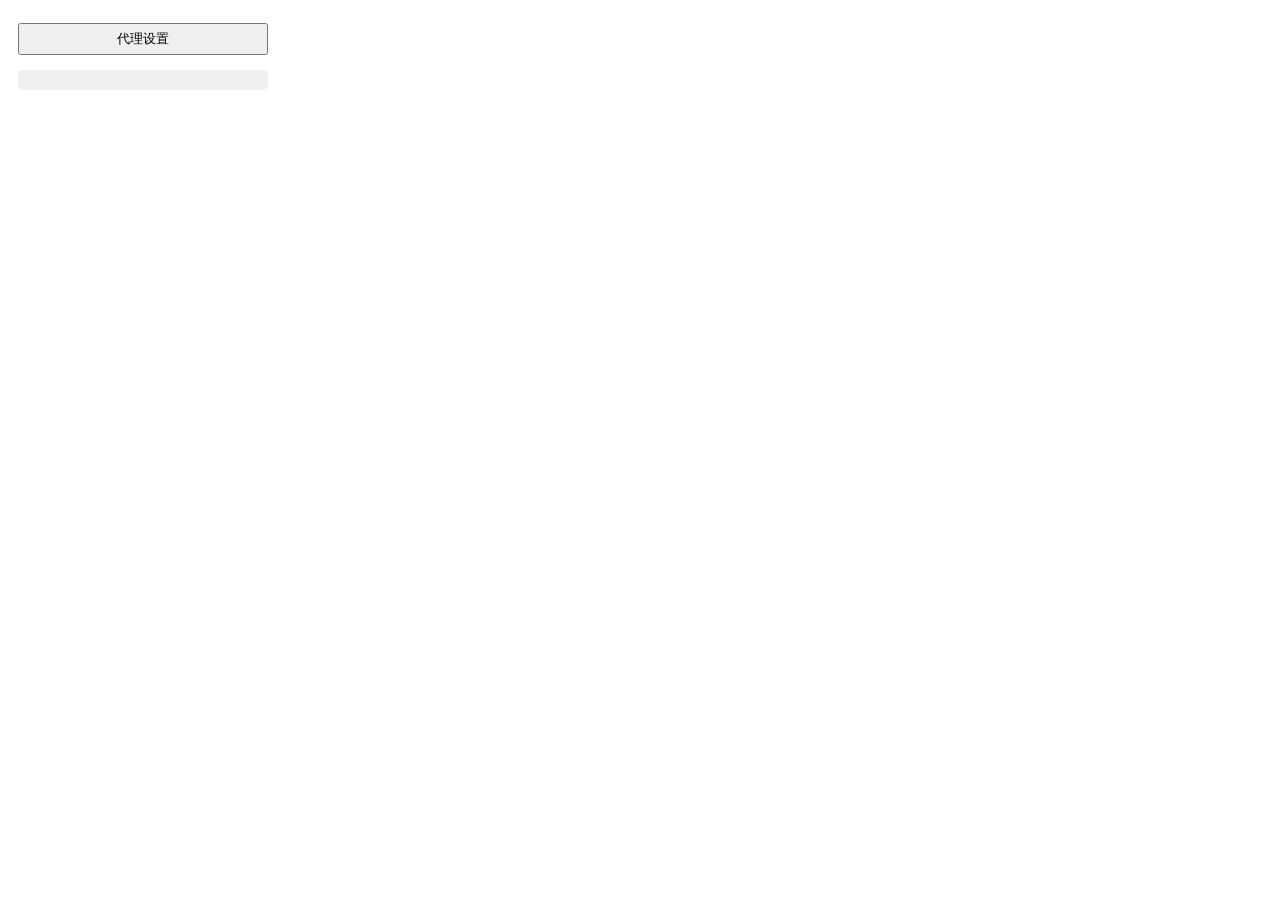
==== popup.html @ 663c6ce9 "Add files via upload" ====
<!DOCTYPE html>
<html>
<head>
  <meta charset="UTF-8">
  <title>简单全局代理</title>
  <style>
    body { width: 250px; padding: 10px; font-family: Arial, sans-serif; }
    button { margin: 5px 0; width: 100%; padding: 5px; }
    #currentProxy { margin-top: 10px; padding: 10px; background-color: #f0f0f0; border-radius: 5px; }
  </style>
</head>
<body>
  <button id="settingsBtn">代理设置</button>
  <div id="currentProxy"></div>
  <script src="popup.js"></script>
</body>
</html>
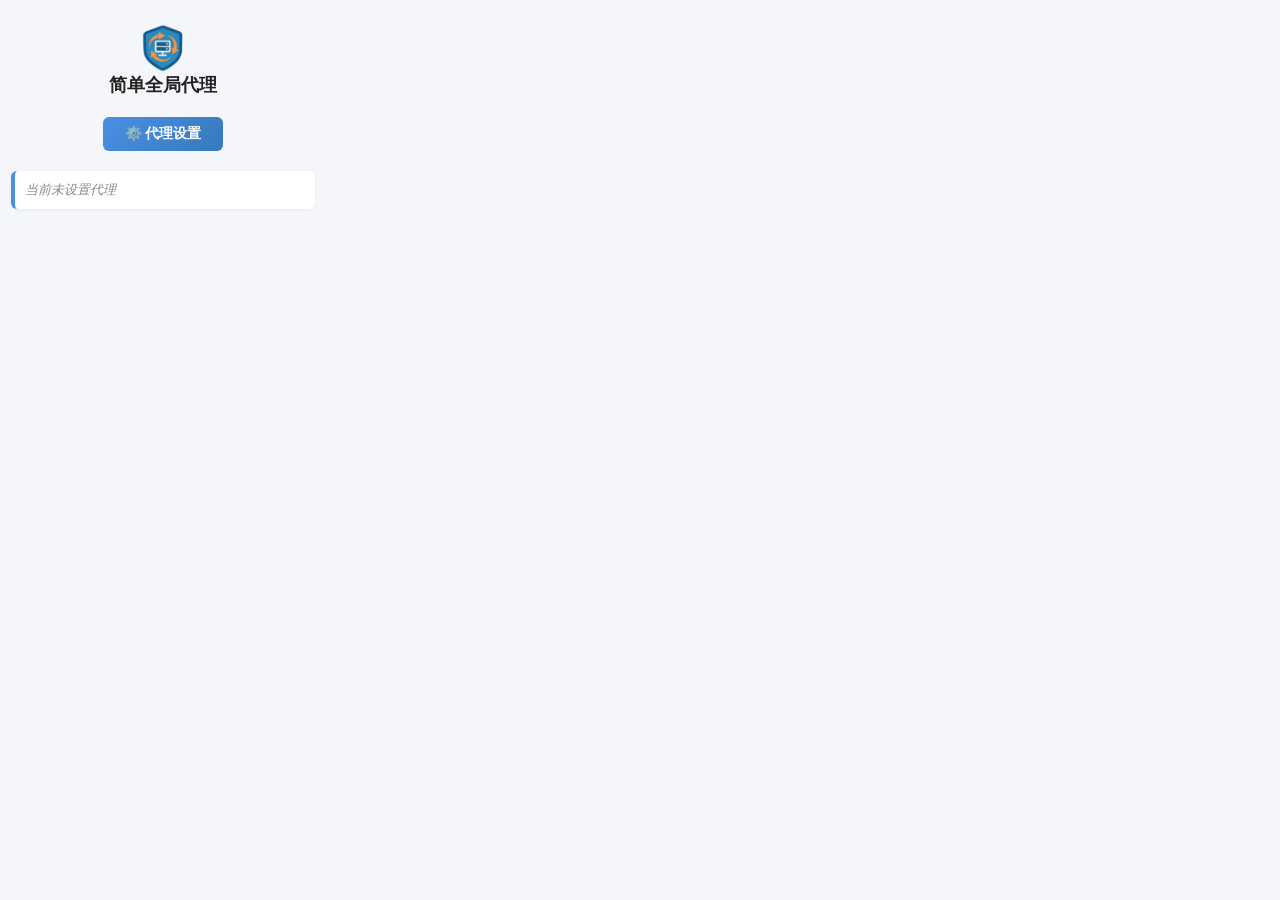
==== commit 34869bd4: "update" ====
--- a/popup.html
+++ b/popup.html
@@ -1,17 +1,74 @@
-<!DOCTYPE html>
-<html>
-<head>
-  <meta charset="UTF-8">
-  <title>简单全局代理</title>
-  <style>
-    body { width: 250px; padding: 10px; font-family: Arial, sans-serif; }
-    button { margin: 5px 0; width: 100%; padding: 5px; }
-    #currentProxy { margin-top: 10px; padding: 10px; background-color: #f0f0f0; border-radius: 5px; }
-  </style>
-</head>
-<body>
-  <button id="settingsBtn">代理设置</button>
-  <div id="currentProxy"></div>
-  <script src="popup.js"></script>
-</body>
+<!DOCTYPE html>
+<html lang="zh">
+<head>
+  <meta charset="UTF-8">
+  <title>简单全局代理</title>
+  <style>
+    body {
+      width: 280px;
+      padding: 15px;
+      font-family: "Segoe UI", Arial, sans-serif;
+      background: #f4f6f9;
+      color: #333;
+      display: flex;
+      flex-direction: column;
+      align-items: center;
+    }
+
+    h3 {
+      margin: 0 0 15px 0;
+      font-size: 18px;
+      font-weight: 600;
+      color: #222;
+    }
+
+    button {
+      margin: 5px 0;
+      padding: 8px 16px;
+      background: linear-gradient(135deg, #4a90e2, #357ABD);
+      color: white;
+      border: none;
+      border-radius: 6px;
+      font-size: 14px;
+      font-weight: bold;
+      cursor: pointer;
+      width: auto;
+      min-width: 120px;
+      transition: background 0.3s ease, transform 0.1s ease;
+    }
+
+    button:hover {
+      background: linear-gradient(135deg, #5aa3ff, #3c84d8);
+    }
+
+    button:active {
+      transform: scale(0.97);
+    }
+
+    #currentProxy {
+      margin-top: 15px;
+      padding: 10px;
+      background-color: #fff;
+      border-left: 4px solid #4a90e2;
+      border-radius: 6px;
+      font-size: 13px;
+      box-shadow: 0 1px 4px rgba(0,0,0,0.05);
+      width: 100%;
+      word-wrap: break-word;
+    }
+
+    .no-proxy {
+      color: #888;
+      font-style: italic;
+    }
+  </style>
+</head>
+<body>
+  <img src="icons/logo.png" style="width:50px"/>
+  <h3>简单全局代理</h3>
+  <button id="settingsBtn">⚙️ 代理设置</button>
+  <div id="currentProxy" class="no-proxy">当前未设置代理</div>
+
+  <script src="popup.js"></script>
+</body>
 </html>
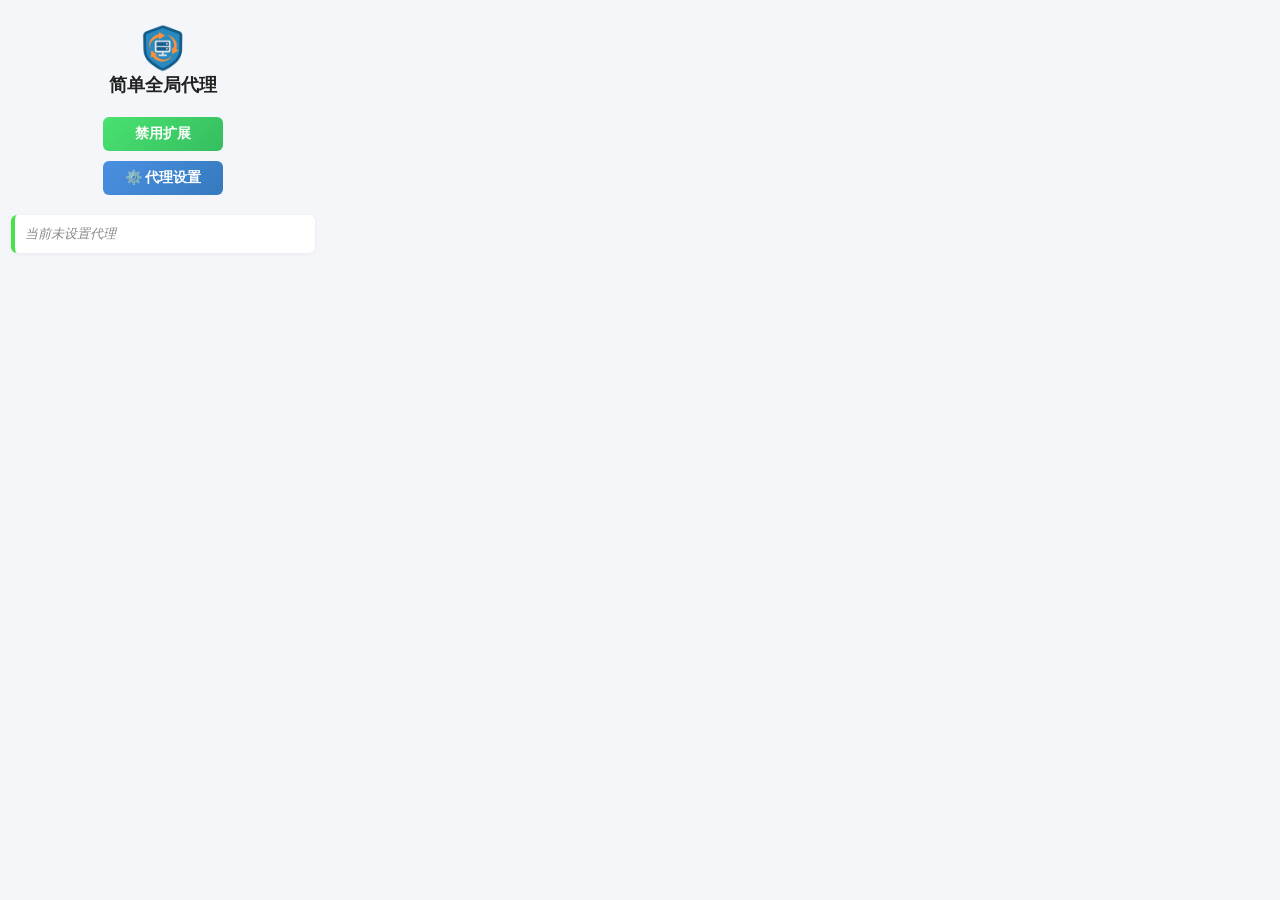
==== commit fc69c1cd: "v2.1.0" ====
--- a/popup.html
+++ b/popup.html
@@ -1,74 +1,18 @@
 <!DOCTYPE html>
 <html lang="zh">
-<head>
-  <meta charset="UTF-8">
-  <title>简单全局代理</title>
-  <style>
-    body {
-      width: 280px;
-      padding: 15px;
-      font-family: "Segoe UI", Arial, sans-serif;
-      background: #f4f6f9;
-      color: #333;
-      display: flex;
-      flex-direction: column;
-      align-items: center;
-    }
+  <head>
+    <meta charset="UTF-8" />
+    <title>简单全局代理</title>
+    <link rel="stylesheet" href="popup.css" />
+  </head>
+  <body>
+    <span id="version" class="ver"></span>
+    <img src="/public/logo.png" style="width: 50px" />
+    <h3>简单全局代理</h3>
+    <button class="toggle-button" id="toggleButton">禁用扩展</button>
+    <button id="settingsBtn">⚙️ 代理设置</button>
+    <div id="currentProxy" class="no-proxy">当前未设置代理</div>
 
-    h3 {
-      margin: 0 0 15px 0;
-      font-size: 18px;
-      font-weight: 600;
-      color: #222;
-    }
-
-    button {
-      margin: 5px 0;
-      padding: 8px 16px;
-      background: linear-gradient(135deg, #4a90e2, #357ABD);
-      color: white;
-      border: none;
-      border-radius: 6px;
-      font-size: 14px;
-      font-weight: bold;
-      cursor: pointer;
-      width: auto;
-      min-width: 120px;
-      transition: background 0.3s ease, transform 0.1s ease;
-    }
-
-    button:hover {
-      background: linear-gradient(135deg, #5aa3ff, #3c84d8);
-    }
-
-    button:active {
-      transform: scale(0.97);
-    }
-
-    #currentProxy {
-      margin-top: 15px;
-      padding: 10px;
-      background-color: #fff;
-      border-left: 4px solid #4a90e2;
-      border-radius: 6px;
-      font-size: 13px;
-      box-shadow: 0 1px 4px rgba(0,0,0,0.05);
-      width: 100%;
-      word-wrap: break-word;
-    }
-
-    .no-proxy {
-      color: #888;
-      font-style: italic;
-    }
-  </style>
-</head>
-<body>
-  <img src="icons/logo.png" style="width:50px"/>
-  <h3>简单全局代理</h3>
-  <button id="settingsBtn">⚙️ 代理设置</button>
-  <div id="currentProxy" class="no-proxy">当前未设置代理</div>
-
-  <script src="popup.js"></script>
-</body>
-</html>+    <script src="popup.js"></script>
+  </body>
+</html>
--- a/popup.css
+++ b/popup.css
@@ -0,0 +1,92 @@
+body {
+  width: 280px;
+  padding: 15px;
+  font-family: "Segoe UI", Arial, sans-serif;
+  background: #f4f6f9;
+  color: #333;
+  display: flex;
+  flex-direction: column;
+  align-items: center;
+}
+
+.ver {
+  position: absolute;;
+	font-size: 12px;
+  color: #0891b2;
+  margin-left: 80%;
+  margin-top: -15px;
+}
+
+h3 {
+  margin: 0 0 15px 0;
+  font-size: 18px;
+  font-weight: 600;
+  color: #222;
+}
+
+button {
+  margin: 5px 0;
+  padding: 8px 16px;
+  background: linear-gradient(135deg, #4a90e2, #357abd);
+  color: white;
+  border: none;
+  border-radius: 6px;
+  font-size: 14px;
+  font-weight: bold;
+  cursor: pointer;
+  width: auto;
+  min-width: 120px;
+  transition: background 0.3s ease, transform 0.1s ease;
+}
+
+button:hover {
+  background: linear-gradient(135deg, #5aa3ff, #3c84d8);
+}
+
+button:active {
+  transform: scale(0.97);
+}
+
+#currentProxy {
+  margin-top: 15px;
+  padding: 10px;
+  background-color: #fff;
+  border-left: 4px solid #4ae24a;
+  border-radius: 6px;
+  font-size: 13px;
+  box-shadow: 0 1px 4px rgba(0, 0, 0, 0.05);
+  width: 100%;
+  word-wrap: break-word;
+}
+
+.no-proxy {
+  color: #888;
+  font-style: italic;
+}
+
+.toggle-button {
+  margin: 5px 0;
+  padding: 8px 16px;
+  background: linear-gradient(135deg, #4ae270, #35bd60);
+  color: white;
+  border: none;
+  border-radius: 6px;
+  font-size: 14px;
+  font-weight: bold;
+  cursor: pointer;
+  width: auto;
+  min-width: 120px;
+  transition: background 0.3s ease, transform 0.1s ease;
+}
+
+.toggle-button:hover {
+  background: linear-gradient(135deg, #4bec74, #44f07a);
+}
+
+.toggle-button.disabled {
+  background: #ef4444;
+}
+
+.toggle-button.disabled:hover {
+  background: #dc2626;
+}
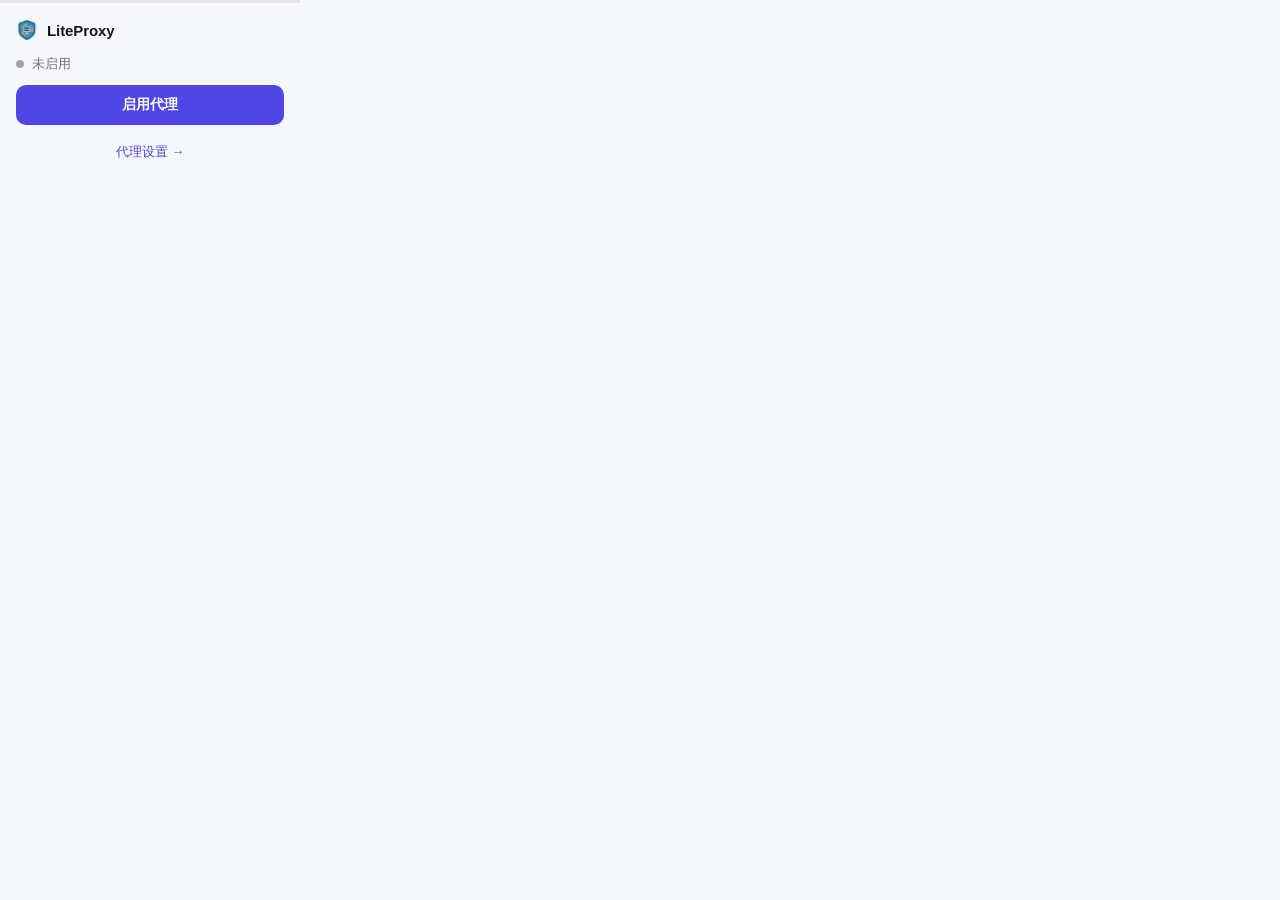
==== commit c3b2413c: "v2.3.0: 小而美收口 重做 popup；快捷键改由用户自定义绑定；严格 bypassList 校验并修复 带协议前缀规则失效、中文域名无法绕过、代理状态误判；最小权限 （删 tabs/WAR）；" ====
--- a/popup.html
+++ b/popup.html
@@ -2,16 +2,30 @@
 <html lang="zh">
   <head>
     <meta charset="UTF-8" />
-    <title>简单全局代理</title>
+    <title>LiteProxy</title>
     <link rel="stylesheet" href="popup.css" />
   </head>
   <body>
-    <span id="version" class="ver"></span>
-    <img src="/public/logo.png" style="width: 50px" />
-    <h3>简单全局代理</h3>
-    <button class="toggle-button" id="toggleButton">禁用扩展</button>
-    <button id="settingsBtn">⚙️ 代理设置</button>
-    <div id="currentProxy" class="no-proxy">当前未设置代理</div>
+    <div class="status-bar" id="statusBar"></div>
+    <div class="popup">
+      <header class="top">
+        <div class="brand">
+          <img src="/public/icons/icon48.png" alt="LiteProxy" class="logo" />
+          <span class="name">LiteProxy</span>
+        </div>
+        <span id="version" class="ver"></span>
+      </header>
+
+      <div class="state" id="stateLine">
+        <span class="dot" id="stateDot"></span>
+        <span id="stateText">未启用</span>
+      </div>
+
+      <div id="proxyCard" class="proxy-card empty"></div>
+
+      <button id="toggleButton" class="toggle">启用代理</button>
+      <button id="settingsBtn" class="link">代理设置 →</button>
+    </div>
 
     <script src="popup.js"></script>
   </body>
--- a/popup.css
+++ b/popup.css
@@ -1,92 +1,152 @@
-body {
-  width: 280px;
-  padding: 15px;
-  font-family: "Segoe UI", Arial, sans-serif;
-  background: #f4f6f9;
-  color: #333;
-  display: flex;
-  flex-direction: column;
-  align-items: center;
+* { margin: 0; padding: 0; box-sizing: border-box; }
+
+:root {
+  --bg: #f6f7f9;
+  --surface: #ffffff;
+  --text: #18181b;
+  --text-dim: #71717a;
+  --text-mute: #a1a1aa;
+  --border: #e4e4e7;
+  --accent: #4f46e5;
+  --accent-hover: #4338ca;
+  --accent-soft: rgba(79, 70, 229, 0.08);
+  --success: #10b981;
+  --danger: #ef4444;
+  --shadow: 0 1px 2px rgba(24, 24, 27, 0.04), 0 1px 3px rgba(24, 24, 27, 0.06);
+  --radius: 10px;
+  --font: -apple-system, BlinkMacSystemFont, "Segoe UI", "PingFang SC", "Microsoft YaHei UI", sans-serif;
 }
 
-.ver {
-  position: absolute;;
-	font-size: 12px;
-  color: #0891b2;
-  margin-left: 80%;
-  margin-top: -15px;
+body {
+  width: 300px;
+  background: var(--bg);
+  color: var(--text);
+  font-family: var(--font);
+  font-size: 14px;
 }
 
-h3 {
-  margin: 0 0 15px 0;
-  font-size: 18px;
-  font-weight: 600;
-  color: #222;
+/* 顶部状态色条：开=绿 / 关=灰 */
+.status-bar {
+  height: 3px;
+  width: 100%;
+  background: var(--border);
+  transition: background 0.3s ease;
+}
+.status-bar.on { background: var(--success); }
+
+.popup { padding: 16px; }
+
+.top {
+  display: flex;
+  align-items: center;
+  justify-content: space-between;
+  margin-bottom: 14px;
+}
+.brand { display: flex; align-items: center; gap: 9px; }
+.logo { width: 22px; height: 22px; }
+.name { font-weight: 700; font-size: 15px; letter-spacing: -0.1px; }
+.ver { font-size: 11px; color: var(--text-dim); }
+
+/* 状态指示灯 + 文案 */
+.state {
+  display: flex;
+  align-items: center;
+  gap: 8px;
+  margin-bottom: 12px;
+  font-size: 13px;
+  color: var(--text-dim);
+}
+.dot {
+  width: 8px;
+  height: 8px;
+  border-radius: 50%;
+  background: var(--text-mute);
+  flex-shrink: 0;
+  transition: background 0.3s ease;
+}
+.state.on .dot {
+  background: var(--success);
+  box-shadow: 0 0 0 3px rgba(16, 185, 129, 0.15);
+  animation: pulse 2s ease-in-out infinite;
+}
+.state.on #stateText {
+  color: var(--text);
+  font-weight: 500;
+}
+@keyframes pulse {
+  0%, 100% { box-shadow: 0 0 0 3px rgba(16, 185, 129, 0.15); }
+  50% { box-shadow: 0 0 0 5px rgba(16, 185, 129, 0.06); }
+}
+@media (prefers-reduced-motion: reduce) {
+  .state.on .dot { animation: none; }
 }
 
-button {
-  margin: 5px 0;
-  padding: 8px 16px;
-  background: linear-gradient(135deg, #4a90e2, #357abd);
-  color: white;
-  border: none;
-  border-radius: 6px;
-  font-size: 14px;
-  font-weight: bold;
-  cursor: pointer;
-  width: auto;
-  min-width: 120px;
-  transition: background 0.3s ease, transform 0.1s ease;
+/* 内嵌代理信息卡 */
+.proxy-card {
+  background: var(--surface);
+  border: 1px solid var(--border);
+  border-radius: var(--radius);
+  padding: 12px;
+  box-shadow: var(--shadow);
+  margin-bottom: 14px;
+}
+.proxy-card.empty { display: none; }
+.proxy-row {
+  display: flex;
+  justify-content: space-between;
+  gap: 12px;
+  padding: 3px 0;
+  font-size: 13px;
+}
+.proxy-k { color: var(--text-dim); flex-shrink: 0; }
+.proxy-v {
+  color: var(--text);
+  font-weight: 600;
+  text-align: right;
+  overflow: hidden;
+  text-overflow: ellipsis;
+  white-space: nowrap;
+}
+.proxy-bypass {
+  margin-top: 9px;
+  padding-top: 9px;
+  border-top: 1px dashed var(--border);
+  font-size: 12px;
+  color: var(--text-dim);
 }
 
-button:hover {
-  background: linear-gradient(135deg, #5aa3ff, #3c84d8);
+/* 主按钮：关态=靛蓝启用 / 开态=红色禁用 */
+.toggle {
+  width: 100%;
+  padding: 11px;
+  border: none;
+  border-radius: var(--radius);
+  background: var(--accent);
+  color: #fff;
+  font-size: 14px;
+  font-weight: 600;
+  font-family: inherit;
+  cursor: pointer;
+  transition: background 0.15s ease, transform 0.05s ease;
 }
+.toggle:hover { background: var(--accent-hover); }
+.toggle.on { background: var(--danger); }
+.toggle.on:hover { background: #dc2626; }
+.toggle:active { transform: scale(0.98); }
 
-button:active {
-  transform: scale(0.97);
+.link {
+  display: block;
+  width: 100%;
+  margin-top: 10px;
+  padding: 8px;
+  background: transparent;
+  border: none;
+  color: var(--accent);
+  font-size: 13px;
+  font-weight: 500;
+  font-family: inherit;
+  cursor: pointer;
+  border-radius: var(--radius);
+  transition: background 0.15s ease;
 }
-
-#currentProxy {
-  margin-top: 15px;
-  padding: 10px;
-  background-color: #fff;
-  border-left: 4px solid #4ae24a;
-  border-radius: 6px;
-  font-size: 13px;
-  box-shadow: 0 1px 4px rgba(0, 0, 0, 0.05);
-  width: 100%;
-  word-wrap: break-word;
-}
-
-.no-proxy {
-  color: #888;
-  font-style: italic;
-}
-
-.toggle-button {
-  margin: 5px 0;
-  padding: 8px 16px;
-  background: linear-gradient(135deg, #4ae270, #35bd60);
-  color: white;
-  border: none;
-  border-radius: 6px;
-  font-size: 14px;
-  font-weight: bold;
-  cursor: pointer;
-  width: auto;
-  min-width: 120px;
-  transition: background 0.3s ease, transform 0.1s ease;
-}
-
-.toggle-button:hover {
-  background: linear-gradient(135deg, #4bec74, #44f07a);
-}
-
-.toggle-button.disabled {
-  background: #ef4444;
-}
-
-.toggle-button.disabled:hover {
-  background: #dc2626;
-}
+.link:hover { background: var(--accent-soft); }
